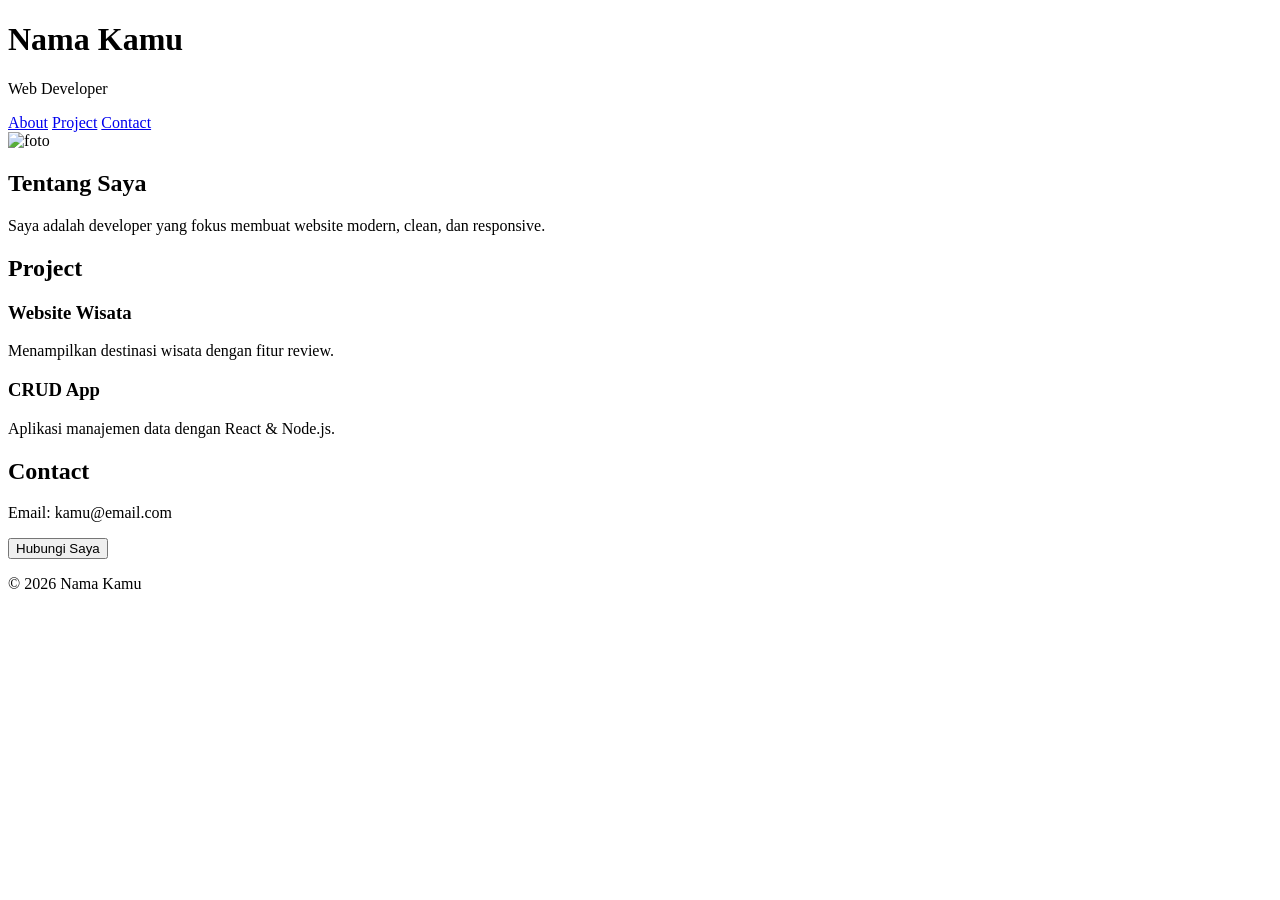
==== index.html @ 6428816c "html" ====
<!DOCTYPE html>
<html lang="id">
<head>
  <meta charset="UTF-8">
  <meta name="viewport" content="width=device-width, initial-scale=1.0">
  <title>Portofolio</title>
  <link rel="stylesheet" href="style.css">
</head>
<body>

  <header>
    <h1>Nama Kamu</h1>
    <p>Web Developer</p>
    <nav>
      <a href="#about">About</a>
      <a href="#project">Project</a>
      <a href="#contact">Contact</a>
    </nav>
  </header>

  <section id="about" class="fade">
    <div class="container">
      <img src="foto.jpg" alt="foto">
      <div>
        <h2>Tentang Saya</h2>
        <p>Saya adalah developer yang fokus membuat website modern, clean, dan responsive.</p>
      </div>
    </div>
  </section>

  <section id="project" class="fade">
    <h2>Project</h2>

    <div class="card">
      <h3>Website Wisata</h3>
      <p>Menampilkan destinasi wisata dengan fitur review.</p>
    </div>

    <div class="card">
      <h3>CRUD App</h3>
      <p>Aplikasi manajemen data dengan React & Node.js.</p>
    </div>
  </section>

  <section id="contact" class="fade">
    <h2>Contact</h2>
    <p>Email: kamu@email.com</p>
    <button>Hubungi Saya</button>
  </section>

  <footer>
    <p>© 2026 Nama Kamu</p>
  </footer>

</body>
</html>
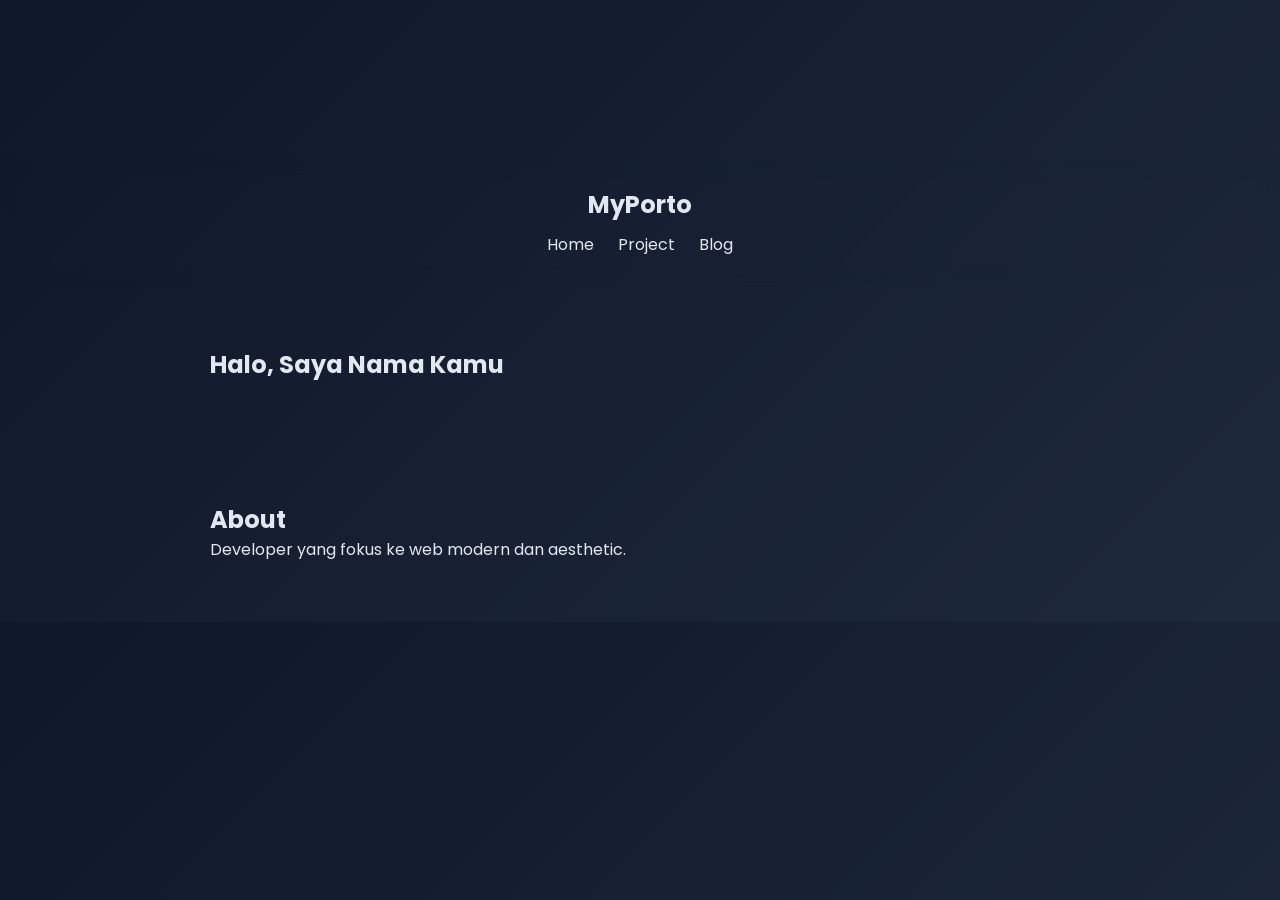
==== commit 5540d193: "Update HTML" ====
--- a/index.html
+++ b/index.html
@@ -3,54 +3,34 @@
 <head>
   <meta charset="UTF-8">
   <meta name="viewport" content="width=device-width, initial-scale=1.0">
-  <title>Portofolio</title>
+  <title>Portfolio</title>
+
   <link rel="stylesheet" href="style.css">
 </head>
 <body>
 
-  <header>
-    <h1>Nama Kamu</h1>
-    <p>Web Developer</p>
-    <nav>
-      <a href="#about">About</a>
-      <a href="#project">Project</a>
-      <a href="#contact">Contact</a>
-    </nav>
-  </header>
+<canvas id="particles"></canvas>
 
-  <section id="about" class="fade">
-    <div class="container">
-      <img src="foto.jpg" alt="foto">
-      <div>
-        <h2>Tentang Saya</h2>
-        <p>Saya adalah developer yang fokus membuat website modern, clean, dan responsive.</p>
-      </div>
-    </div>
-  </section>
+<header>
+  <h2>MyPorto</h2>
+  <nav>
+    <a href="index.html">Home</a>
+    <a href="project.html">Project</a>
+    <a href="blog.html">Blog</a>
+  </nav>
+</header>
 
-  <section id="project" class="fade">
-    <h2>Project</h2>
+<section class="hero">
+  <h1>Halo, Saya <span>Nama Kamu</span></h1>
+  <h2 id="typing"></h2>
+</section>
 
-    <div class="card">
-      <h3>Website Wisata</h3>
-      <p>Menampilkan destinasi wisata dengan fitur review.</p>
-    </div>
+<section class="section">
+  <h2>About</h2>
+  <p>Developer yang fokus ke web modern dan aesthetic.</p>
+</section>
 
-    <div class="card">
-      <h3>CRUD App</h3>
-      <p>Aplikasi manajemen data dengan React & Node.js.</p>
-    </div>
-  </section>
-
-  <section id="contact" class="fade">
-    <h2>Contact</h2>
-    <p>Email: kamu@email.com</p>
-    <button>Hubungi Saya</button>
-  </section>
-
-  <footer>
-    <p>© 2026 Nama Kamu</p>
-  </footer>
-
+<script src="script.js"></script>
+<script src="particles.js"></script>
 </body>
 </html>
--- a/style.css
+++ b/style.css
@@ -0,0 +1,122 @@
+/* Google Font */
+@import url('https://fonts.googleapis.com/css2?family=Poppins:wght@300;500;700&display=swap');
+
+* {
+  margin: 0;
+  padding: 0;
+  box-sizing: border-box;
+}
+
+body {
+  font-family: 'Poppins', sans-serif;
+  background: linear-gradient(135deg, #0f172a, #1e293b);
+  color: #e2e8f0;
+}
+
+/* Header */
+header {
+  text-align: center;
+  padding: 30px;
+  backdrop-filter: blur(10px);
+}
+
+header h1 {
+  font-size: 2.5em;
+  color: #38bdf8;
+}
+
+nav {
+  margin-top: 10px;
+}
+
+nav a {
+  margin: 0 10px;
+  text-decoration: none;
+  color: #e2e8f0;
+  transition: 0.3s;
+}
+
+nav a:hover {
+  color: #38bdf8;
+}
+
+/* Section */
+section {
+  padding: 60px 20px;
+  max-width: 900px;
+  margin: auto;
+}
+
+/* About */
+.container {
+  display: flex;
+  gap: 20px;
+  align-items: center;
+}
+
+.container img {
+  width: 150px;
+  border-radius: 50%;
+  border: 3px solid #38bdf8;
+}
+
+/* Card */
+.card {
+  background: rgba(255,255,255,0.05);
+  padding: 20px;
+  margin-top: 20px;
+  border-radius: 15px;
+  backdrop-filter: blur(10px);
+  transition: 0.3s;
+}
+
+.card:hover {
+  transform: translateY(-5px);
+}
+
+/* Button */
+button {
+  margin-top: 10px;
+  padding: 10px 20px;
+  border: none;
+  background: #38bdf8;
+  color: black;
+  border-radius: 20px;
+  cursor: pointer;
+  transition: 0.3s;
+}
+
+button:hover {
+  background: #0ea5e9;
+}
+
+/* Footer */
+footer {
+  text-align: center;
+  padding: 20px;
+  opacity: 0.7;
+}
+
+/* Animation */
+.fade {
+  animation: fadeIn 1.5s ease;
+}
+
+@keyframes fadeIn {
+  from {
+    opacity: 0;
+    transform: translateY(20px);
+  }
+  to {
+    opacity: 1;
+    transform: translateY(0);
+  }
+}
+
+/* Responsive */
+@media(max-width: 768px) {
+  .container {
+    flex-direction: column;
+    text-align: center;
+  }
+}
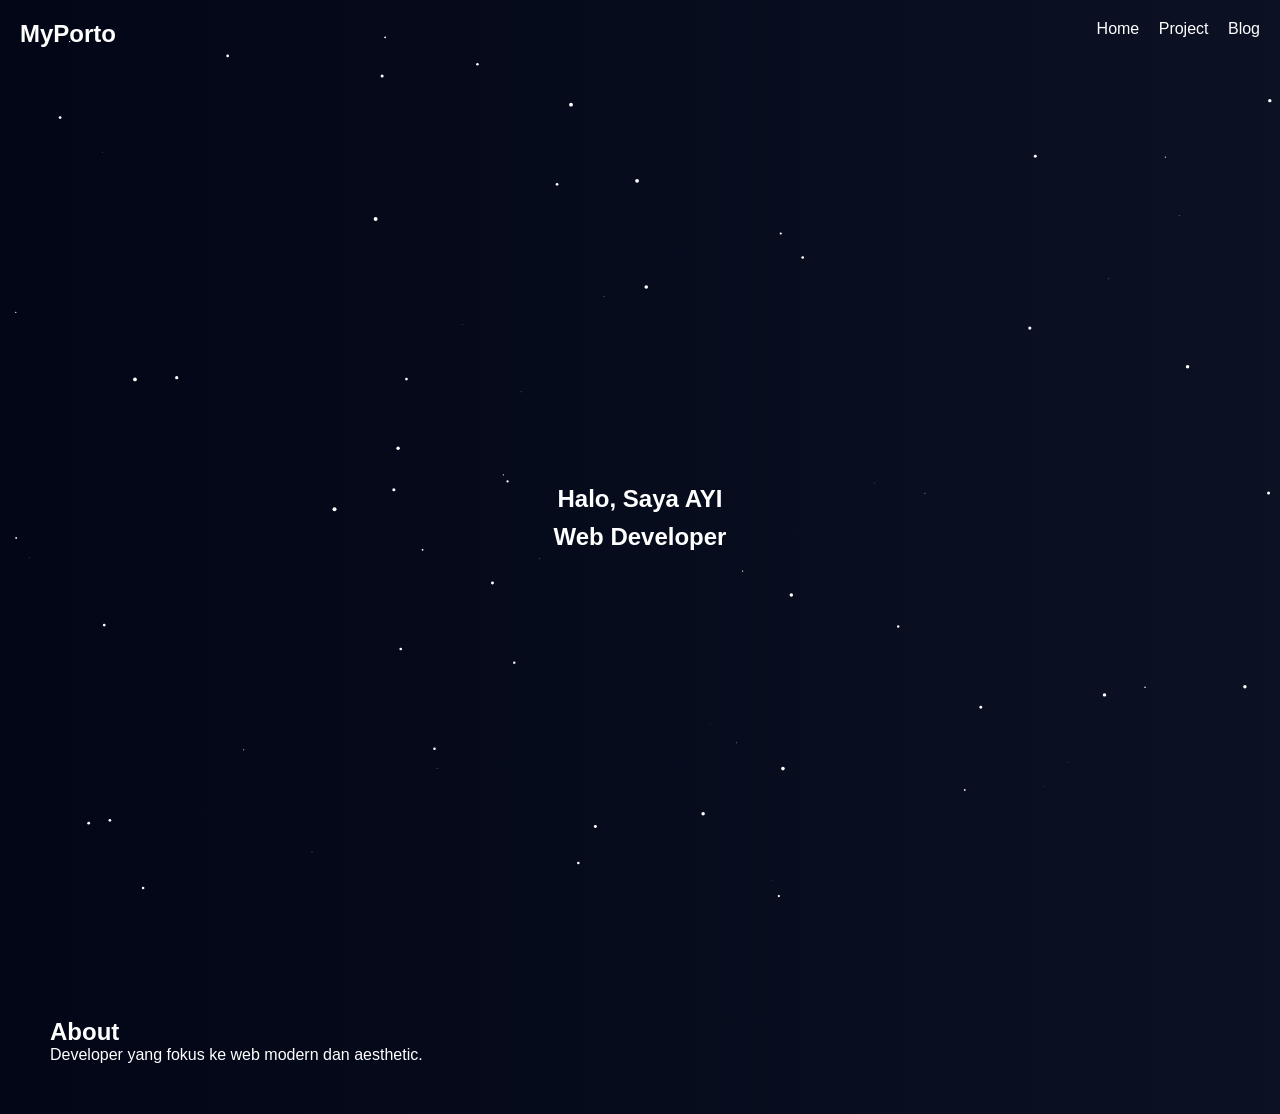
==== commit b0ccd337: "Update HTML" ====
--- a/index.html
+++ b/index.html
@@ -21,7 +21,7 @@
 </header>
 
 <section class="hero">
-  <h1>Halo, Saya <span>Nama Kamu</span></h1>
+  <h1>Halo, Saya <span>AYI</span></h1>
   <h2 id="typing"></h2>
 </section>
 
--- a/style.css
+++ b/style.css
@@ -1,122 +1,61 @@
-/* Google Font */
-@import url('https://fonts.googleapis.com/css2?family=Poppins:wght@300;500;700&display=swap');
-
 * {
   margin: 0;
   padding: 0;
   box-sizing: border-box;
+  font-family: sans-serif;
 }
 
 body {
-  font-family: 'Poppins', sans-serif;
-  background: linear-gradient(135deg, #0f172a, #1e293b);
-  color: #e2e8f0;
+  color: white;
+  overflow-x: hidden;
+  background: linear-gradient(270deg, #0f172a, #1e293b, #020617);
+  background-size: 600% 600%;
+  animation: gradient 10s ease infinite;
 }
 
-/* Header */
-header {
-  text-align: center;
-  padding: 30px;
-  backdrop-filter: blur(10px);
+@keyframes gradient {
+  0% {background-position: 0%}
+  50% {background-position: 100%}
+  100% {background-position: 0%}
 }
 
-header h1 {
-  font-size: 2.5em;
-  color: #38bdf8;
-}
-
-nav {
-  margin-top: 10px;
+header {
+  display: flex;
+  justify-content: space-between;
+  padding: 20px;
 }
 
 nav a {
-  margin: 0 10px;
+  margin-left: 15px;
+  color: white;
   text-decoration: none;
-  color: #e2e8f0;
-  transition: 0.3s;
 }
 
-nav a:hover {
-  color: #38bdf8;
+.hero {
+  height: 100vh;
+  display: flex;
+  flex-direction: column;
+  justify-content: center;
+  align-items: center;
+  gap: 10px;
 }
 
-/* Section */
-section {
-  padding: 60px 20px;
-  max-width: 900px;
-  margin: auto;
+.section {
+  padding: 50px;
 }
 
-/* About */
-.container {
-  display: flex;
-  gap: 20px;
-  align-items: center;
-}
-
-.container img {
-  width: 150px;
-  border-radius: 50%;
-  border: 3px solid #38bdf8;
-}
-
-/* Card */
 .card {
   background: rgba(255,255,255,0.05);
   padding: 20px;
   margin-top: 20px;
   border-radius: 15px;
   backdrop-filter: blur(10px);
-  transition: 0.3s;
 }
 
-.card:hover {
-  transform: translateY(-5px);
-}
-
-/* Button */
-button {
-  margin-top: 10px;
-  padding: 10px 20px;
-  border: none;
-  background: #38bdf8;
-  color: black;
-  border-radius: 20px;
-  cursor: pointer;
-  transition: 0.3s;
-}
-
-button:hover {
-  background: #0ea5e9;
-}
-
-/* Footer */
-footer {
-  text-align: center;
-  padding: 20px;
-  opacity: 0.7;
-}
-
-/* Animation */
-.fade {
-  animation: fadeIn 1.5s ease;
-}
-
-@keyframes fadeIn {
-  from {
-    opacity: 0;
-    transform: translateY(20px);
-  }
-  to {
-    opacity: 1;
-    transform: translateY(0);
-  }
-}
-
-/* Responsive */
-@media(max-width: 768px) {
-  .container {
-    flex-direction: column;
-    text-align: center;
-  }
+/* particles canvas */
+canvas {
+  position: fixed;
+  top: 0;
+  left: 0;
+  z-index: -1;
 }
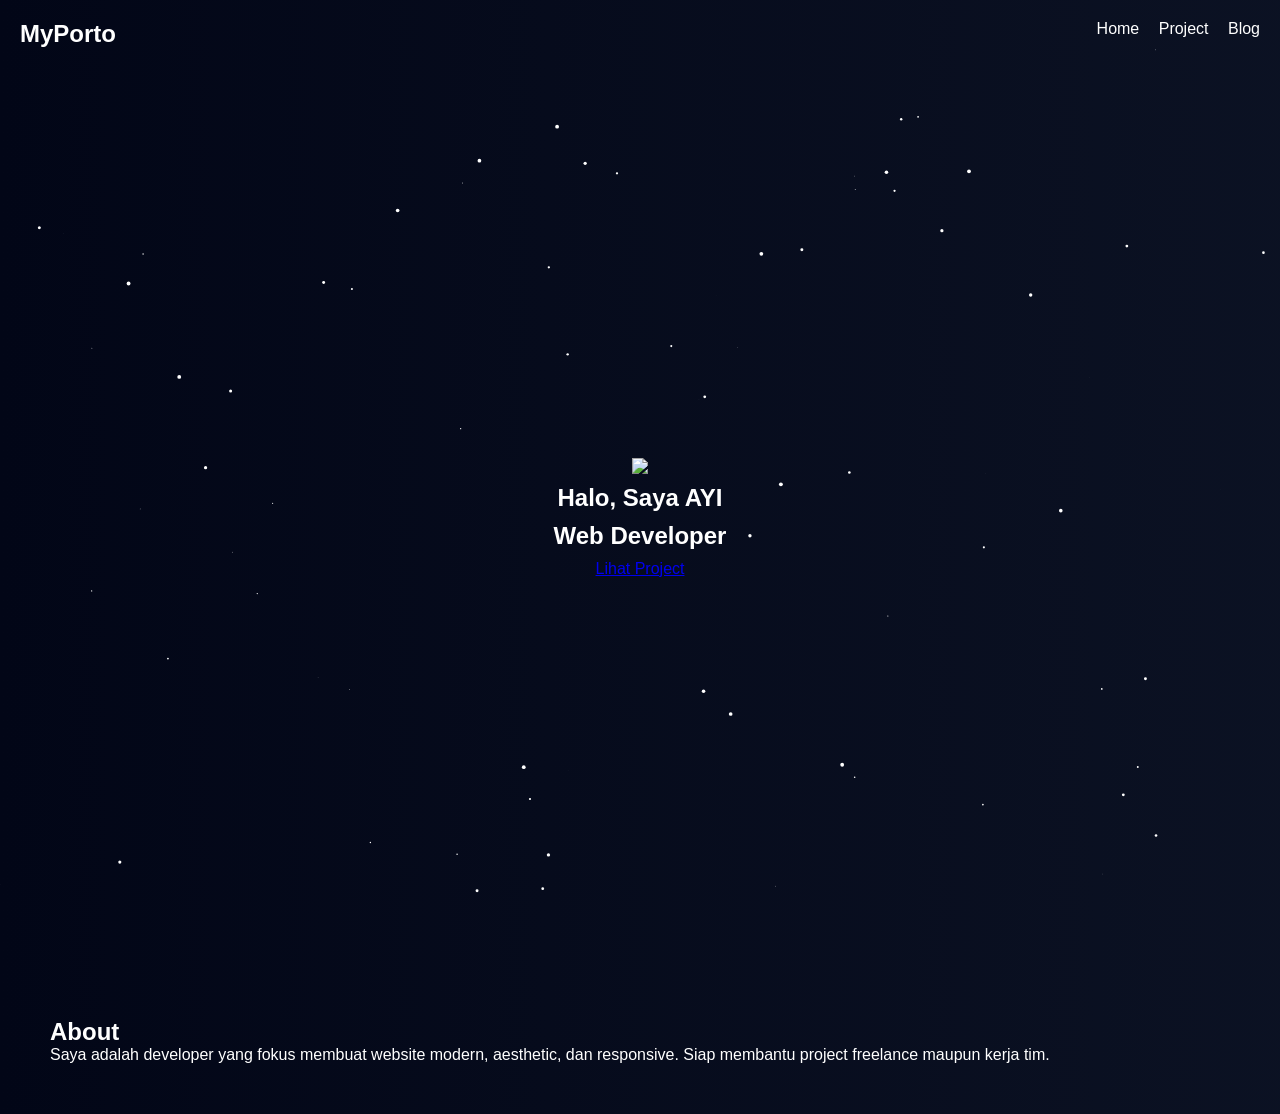
==== commit 01aa8086: "Update HTML" ====
--- a/index.html
+++ b/index.html
@@ -12,7 +12,7 @@
 <canvas id="particles"></canvas>
 
 <header>
-  <h2>MyPorto</h2>
+  <h2 class="logo">MyPorto</h2>
   <nav>
     <a href="index.html">Home</a>
     <a href="project.html">Project</a>
@@ -21,13 +21,21 @@
 </header>
 
 <section class="hero">
+  <img src="assets/img/foto.jpg" class="profile">
+
   <h1>Halo, Saya <span>AYI</span></h1>
   <h2 id="typing"></h2>
+
+  <a href="project.html" class="btn">Lihat Project</a>
 </section>
 
 <section class="section">
   <h2>About</h2>
-  <p>Developer yang fokus ke web modern dan aesthetic.</p>
+  <p>
+    Saya adalah developer yang fokus membuat website modern,
+    aesthetic, dan responsive. Siap membantu project freelance
+    maupun kerja tim.
+  </p>
 </section>
 
 <script src="script.js"></script>
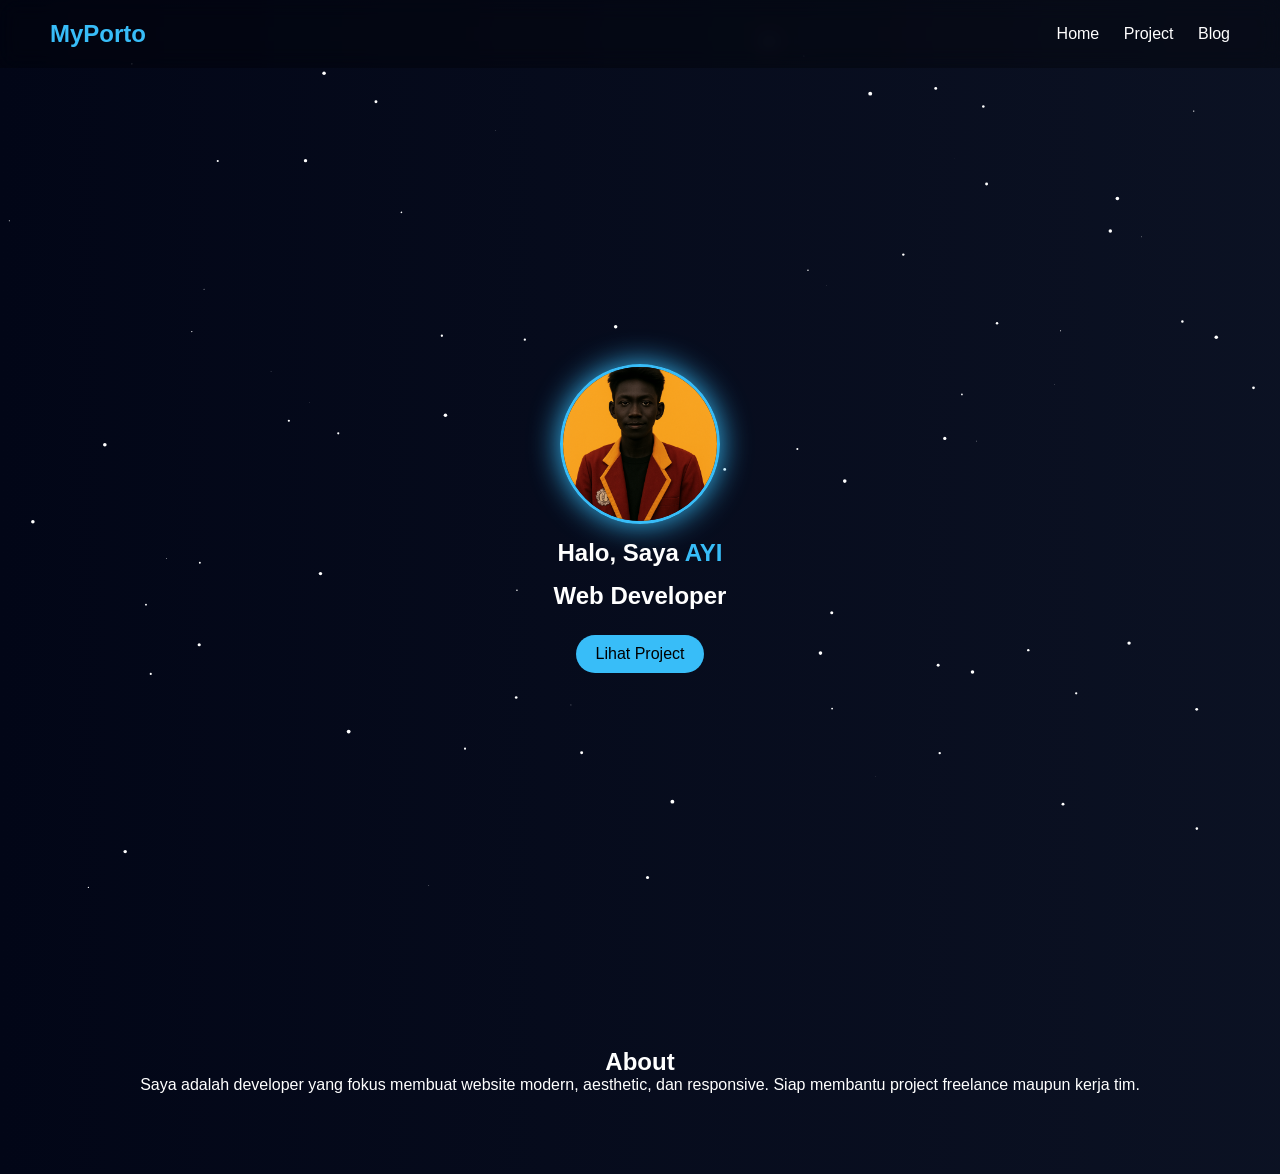
==== commit b116e7c8: "Update HTML" ====
--- a/index.html
+++ b/index.html
@@ -21,7 +21,7 @@
 </header>
 
 <section class="hero">
-  <img src="assets/img/foto.jpg" class="profile">
+  <img src="foto.png" class="profile">
 
   <h1>Halo, Saya <span>AYI</span></h1>
   <h2 id="typing"></h2>
--- a/style.css
+++ b/style.css
@@ -2,9 +2,10 @@
   margin: 0;
   padding: 0;
   box-sizing: border-box;
-  font-family: sans-serif;
+  font-family: 'Poppins', sans-serif;
 }
 
+/* BACKGROUND */
 body {
   color: white;
   overflow-x: hidden;
@@ -19,31 +20,89 @@
   100% {background-position: 0%}
 }
 
+/* NAVBAR */
 header {
   display: flex;
   justify-content: space-between;
-  padding: 20px;
+  align-items: center;
+  padding: 20px 50px;
+  position: sticky;
+  top: 0;
+  backdrop-filter: blur(10px);
+  background: rgba(0,0,0,0.3);
+}
+
+.logo {
+  color: #38bdf8;
 }
 
 nav a {
-  margin-left: 15px;
+  margin-left: 20px;
   color: white;
   text-decoration: none;
+  transition: 0.3s;
 }
 
+nav a:hover {
+  color: #38bdf8;
+}
+
+/* HERO */
 .hero {
   height: 100vh;
   display: flex;
   flex-direction: column;
   justify-content: center;
   align-items: center;
-  gap: 10px;
+  gap: 15px;
+  text-align: center;
 }
 
-.section {
-  padding: 50px;
+/* FOTO PROFILE (FIX UTAMA DI SINI) */
+.profile {
+  width: 160px;
+  height: 160px;          /* FIX */
+  border-radius: 50%;
+  object-fit: cover;      /* FIX */
+  display: block;
+  border: 3px solid #38bdf8;
+  box-shadow: 0 0 30px #38bdf8;
+  transition: 0.4s;
 }
 
+/* efek hover */
+.profile:hover {
+  transform: scale(1.1);
+  box-shadow: 0 0 60px #38bdf8;
+}
+
+/* TEXT */
+.hero h1 span {
+  color: #38bdf8;
+}
+
+/* BUTTON */
+.btn {
+  margin-top: 10px;
+  padding: 10px 20px;
+  background: #38bdf8;
+  color: black;
+  border-radius: 20px;
+  text-decoration: none;
+  transition: 0.3s;
+}
+
+.btn:hover {
+  background: #0ea5e9;
+}
+
+/* SECTION */
+.section {
+  padding: 80px 50px;
+  text-align: center;
+}
+
+/* CARD */
 .card {
   background: rgba(255,255,255,0.05);
   padding: 20px;
@@ -52,10 +111,22 @@
   backdrop-filter: blur(10px);
 }
 
-/* particles canvas */
+/* CANVAS */
 canvas {
   position: fixed;
   top: 0;
   left: 0;
   z-index: -1;
+}
+
+/* RESPONSIVE */
+@media(max-width: 768px) {
+  header {
+    padding: 15px 20px;
+  }
+
+  .profile {
+    width: 120px;
+    height: 120px;   /* FIX RESPONSIVE */
+  }
 }
